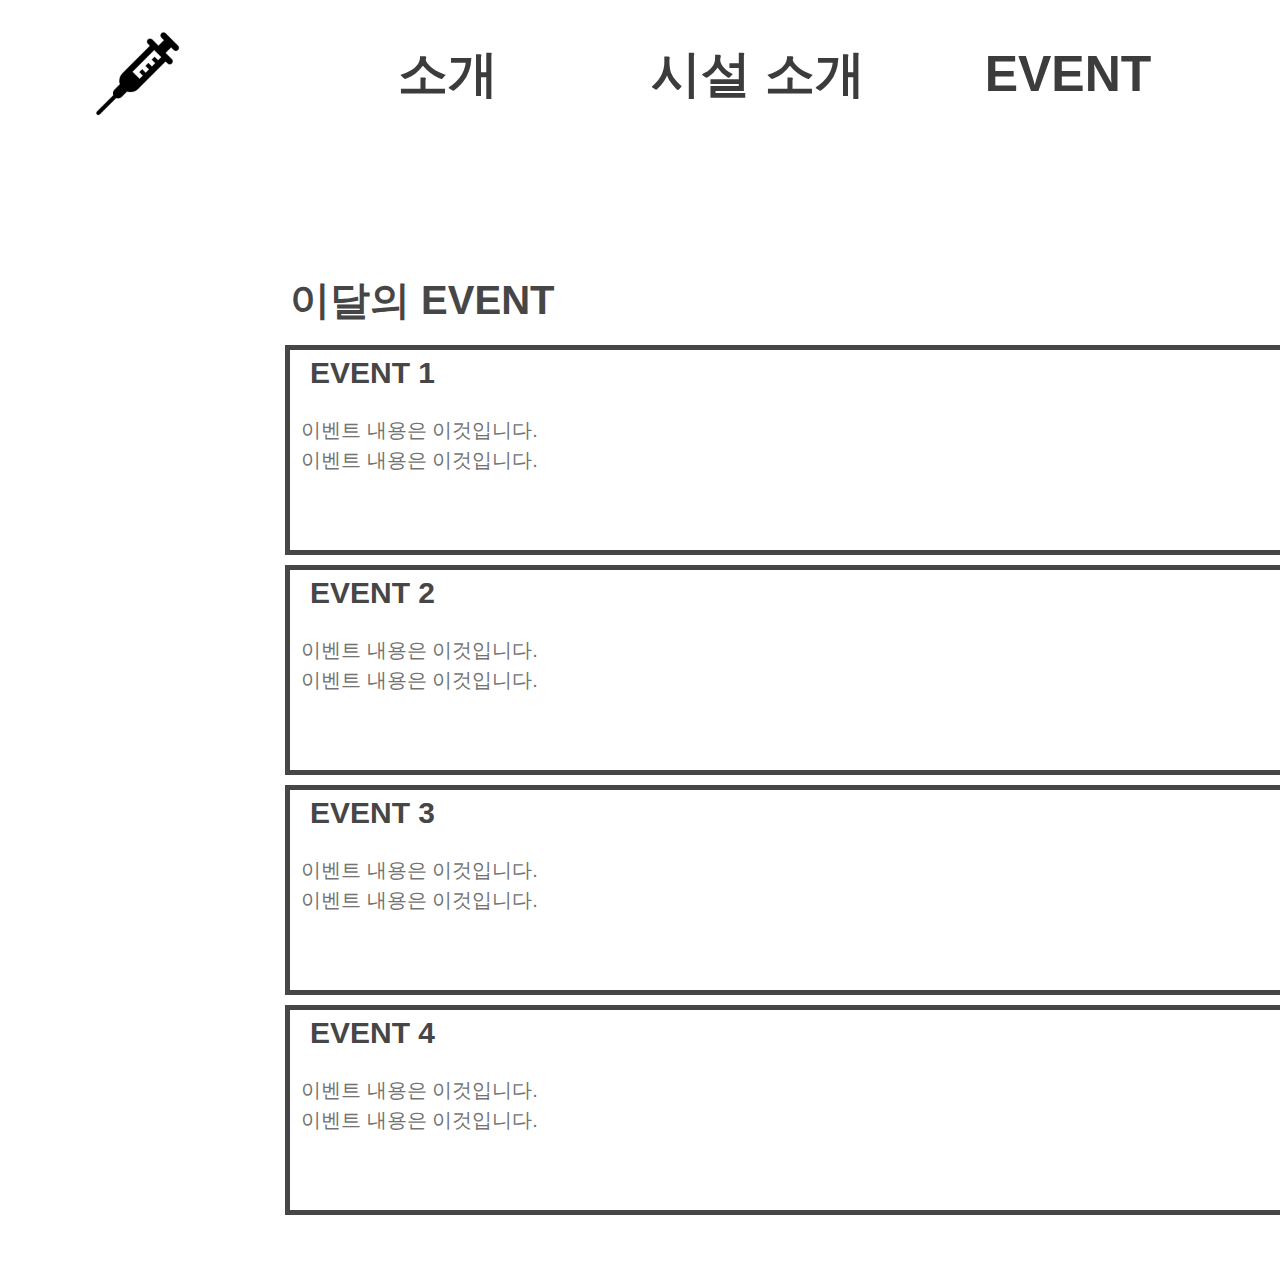
==== event.html @ ca390663 "Add files via upload" ====
<!DOCTYPE html>
<html lang="en" dir="ltr">
  <head>
    <meta charset="utf-8">
    <link rel="stylesheet" href="./css/event.css">


    </style>
    <title>EVENT</title>
  </head>
  <body>
    <section id="allwrap">
      <header>
        <ul>
          <li><a href="index.html"><img src="./images/logo1.png" alt="헤더로고" width="100"></a></li>
          <li><a href="intro.html">소개</a></li>
          <li><a href="시설소개.html">시설 소개</a></li>
          <li><a href="event.html">EVENT</a></li>
          <li><input type="text" placeholder="Search"></input>
          <button><img src="./images/search.png" alt="검색아이콘" width="10"></button></li>
        </ul>
      </header>
    </section>


   <section id="wrap3">
     <div class="event">
       <strong> 이달의 EVENT </strong>
       <ul>
         <li><h1>EVENT 1</h1>&nbsp; 이벤트 내용은 이것입니다.<br>&nbsp; 이벤트 내용은 이것입니다.</li>
         <li><h1>EVENT 2</h1>&nbsp; 이벤트 내용은 이것입니다.<br>&nbsp; 이벤트 내용은 이것입니다.</li>
         <li><h1>EVENT 3</h1>&nbsp; 이벤트 내용은 이것입니다.<br>&nbsp; 이벤트 내용은 이것입니다.</li>
         <li><h1>EVENT 4</h1>&nbsp; 이벤트 내용은 이것입니다.<br>&nbsp; 이벤트 내용은 이것입니다.</li>
       </ul>
      <div class="page">
        <a href="#">next ▶</a>
      </div>
     </div>
   </section>

   <section id="ad">
     <img src="./images/ad.png" alt="광고자리">
   </section>

   <section id="etc">
     <div class="button">
       <input class="dark" type="button" value="Dark" onclick="
         document.querySelector('body').style.backgroundColor='#505050';
         document.querySelector('body').style.color='#FAEBC3';">
       <input class="day" type="button" value="Day" onclick="
         document.querySelector('body').style.backgroundColor='#FAEBC3';
         document.querySelector('body').style.color='#505050';">
     </div>
   </section>


  </body>
</html>
---- css/event.css ----
body{height:100%;min-height:100%;font-family:'Noto Sans Korean','Malgun Gothic','맑은고딕','돋움',dotum, sans-serif;font-size:16px;color:#737373;line-height:1.5;background-color: #fff;}
@font-face {
    font-family: 'BMJUA';
    src: url('https://cdn.jsdelivr.net/gh/projectnoonnu/noonfonts_one@1.0/BMJUA.woff') format('woff');
    font-weight: normal;
    font-style: normal;
}
@import url(http://fonts.googleapis.com/earlyaccess/nanummyeongjo.css);

#allwrap{width: 1860px; height: 100%; position: absolute;}


header{width: 100%; height: 105px; background-color: #fff;}
header ul li{list-style: none;}
header ul li a{text-decoration-line: none; color: #3c3c3c;}
header ul li{
  float: left;
  width: 260px;
  height: 100px;
  line-height: 100px;
  position: relative;
  text-align: center;
  color: #fff;
  right: 40px;
  margin-right: 50px;
  font-size: 50px;
  font-weight: 800;
}
header ul button{margin: 5px; position: absolute; top: 41px;}

#wrap2{width: 280px; height: 80%; top:140px; position: absolute;}
#wrap2 .왼쪽메뉴{position: relative; width: 230px; margin-left: 10px; margin-top: 80px; margin-right: 20px;}
#wrap2 div ul li{list-style: none; position: static; width: 200px; height: 60px; font-size: 35px; font-weight: 500px; margin-bottom: 200px; color: #fff;}
#wrap2 .intro{width: 200px;}
#wrap2 div ul li a{text-decoration-line: none; color : #CD8F49;}





#wrap3{width: 1290px; height: 1000px; top: 270px; left: 250px; position: absolute;}
#wrap3 h1{color: #464646;}
#wrap3 li{font-size: 20px; list-style: none; width: 1200px; height: 200px; outline-style: solid; outline-color: #464646; outline-width: 5px; margin-bottom: 10px; margin-top: 10px;}
#wrap3 h1{margin-left: 20px; font-size: 30px;}
#wrap3 strong{margin: 40px; margin-top: 10px; font-size: 40px; color: #464646;}
#wrap3 .page{position: absolute; left: 1090px; width: 150px; height: 40px;}
#wrap3 a{position: absolute; margin-left: 50px; text-decoration-line: none; color: #464646; font-size: 29px;}
#wrap3 a:hover{color: #000000;}




#ad{width: 250px; height: 650px; top: 180px; left: 1620px; position: absolute; outline: 1px dotted red;}
#ad img{position: absolute; width: 243px; margin-left: 3px; margin-top: 210px;}

#etc{width: 250px; height: 103px; top: 850px; left: 1620px; position: absolute; outline: 1px dotted red;}
#etc .button{position: absolute; margin-left: 16px; width: 240px; height: 100px;}
#etc input{width: 100px; height: 100px; margin: 2px; font-size: 0px;}
#etc .day{background-color: #fff}
#etc .dark{background-color: #464646;}


footer{position: absolute; left:1580px; top: 24px; width: 288px; height: 100px;}
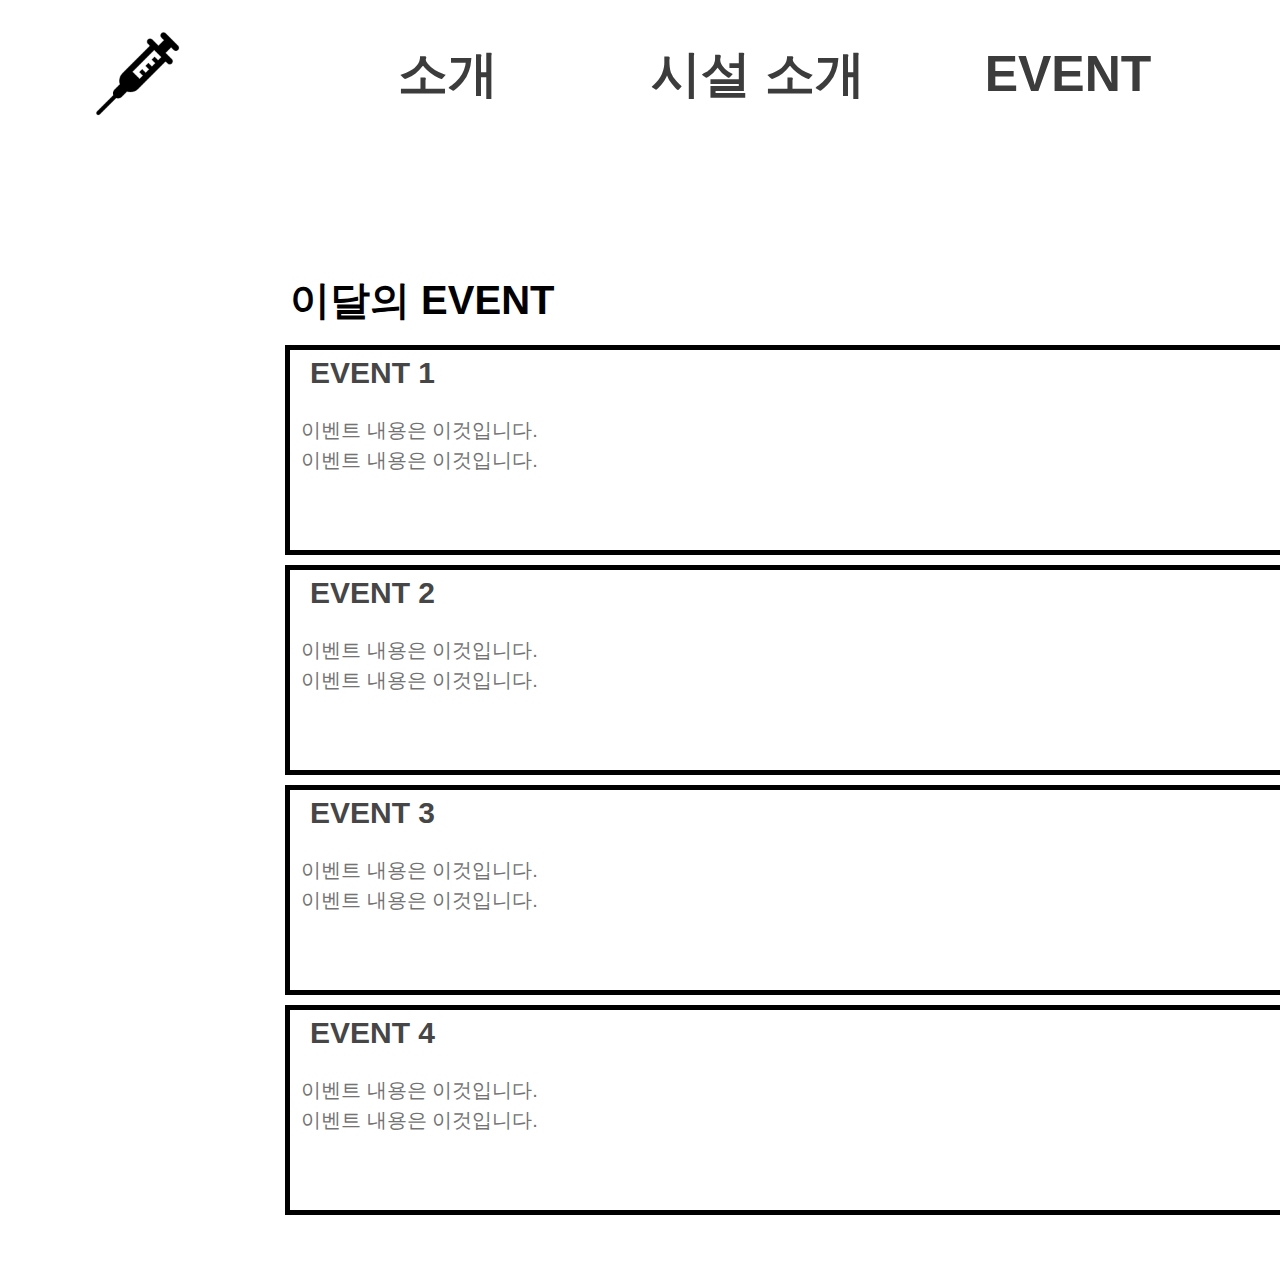
==== commit a148d1bb: "Update event.html" ====
--- a/event.html
+++ b/event.html
@@ -42,16 +42,7 @@
      <img src="./images/ad.png" alt="광고자리">
    </section>
 
-   <section id="etc">
-     <div class="button">
-       <input class="dark" type="button" value="Dark" onclick="
-         document.querySelector('body').style.backgroundColor='#505050';
-         document.querySelector('body').style.color='#FAEBC3';">
-       <input class="day" type="button" value="Day" onclick="
-         document.querySelector('body').style.backgroundColor='#FAEBC3';
-         document.querySelector('body').style.color='#505050';">
-     </div>
-   </section>
+
 
 
   </body>
--- a/css/event.css
+++ b/css/event.css
@@ -26,7 +26,7 @@
   font-size: 50px;
   font-weight: 800;
 }
-header ul button{margin: 5px; position: absolute; top: 41px;}
+header ul button{margin: 5px; position: absolute; top: 50.5px;}
 
 #wrap2{width: 280px; height: 80%; top:140px; position: absolute;}
 #wrap2 .왼쪽메뉴{position: relative; width: 230px; margin-left: 10px; margin-top: 80px; margin-right: 20px;}
@@ -40,12 +40,12 @@
 
 #wrap3{width: 1290px; height: 1000px; top: 270px; left: 250px; position: absolute;}
 #wrap3 h1{color: #464646;}
-#wrap3 li{font-size: 20px; list-style: none; width: 1200px; height: 200px; outline-style: solid; outline-color: #464646; outline-width: 5px; margin-bottom: 10px; margin-top: 10px;}
+#wrap3 li{font-size: 20px; list-style: none; width: 1200px; height: 200px; outline-style: solid; outline-color: #000000; outline-width: 5px; margin-bottom: 10px; margin-top: 10px;}
 #wrap3 h1{margin-left: 20px; font-size: 30px;}
-#wrap3 strong{margin: 40px; margin-top: 10px; font-size: 40px; color: #464646;}
+#wrap3 strong{margin: 40px; margin-top: 10px; font-size: 40px; color: #000000;}
 #wrap3 .page{position: absolute; left: 1090px; width: 150px; height: 40px;}
-#wrap3 a{position: absolute; margin-left: 50px; text-decoration-line: none; color: #464646; font-size: 29px;}
-#wrap3 a:hover{color: #000000;}
+#wrap3 a{position: absolute; margin-left: 50px; text-decoration-line: none; color: #000000; font-size: 29px;}
+#wrap3 a:hover{color: #464646;}
 
 
 
